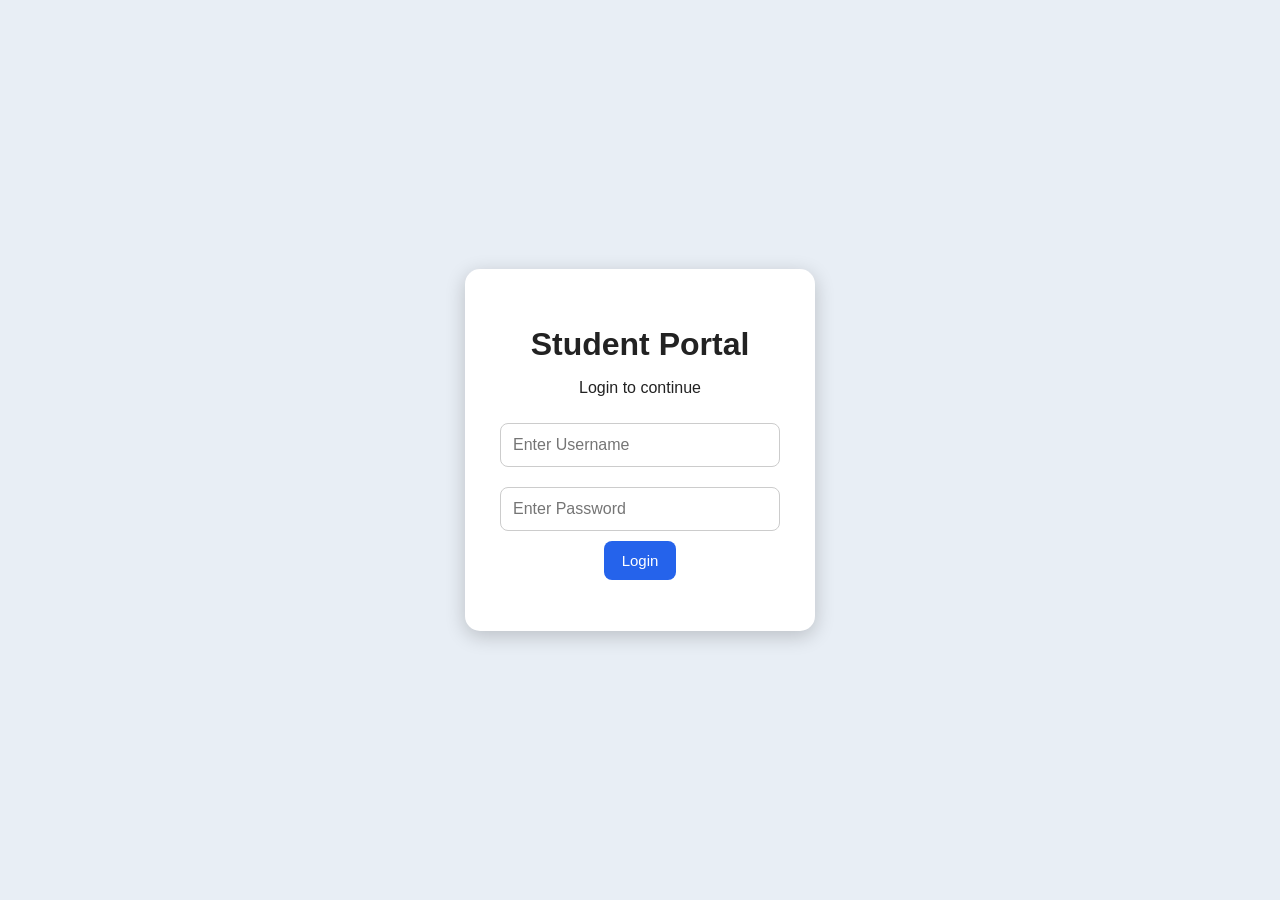
==== index.html @ 2d9725c1 "Create student portal structure" ====
<!DOCTYPE html>
<html>
<head>
    <title>Student Portal - Login</title>
    <link rel="stylesheet" href="style.css">
</head>

<body class="login-body">

    <div class="login-box">

        <h1>Student Portal</h1>
        <p>Login to continue</p>

        <input type="text" id="username" placeholder="Enter Username">

        <input type="password" id="password" placeholder="Enter Password">

        <button id="loginBtn">Login</button>

        <p id="message"></p>

    </div>

    <script src="script.js"></script>

</body>
</html>
---- style.css ----
* {
    box-sizing: border-box;
}

body {
    margin: 0;
    font-family: Arial, sans-serif;
    background-color: #f4f6f8;
    color: #222;
}


/* LOGIN PAGE */

.login-body {
    height: 100vh;

    display: flex;
    justify-content: center;
    align-items: center;

    background-color: #e8eef5;
}


.login-box {
    width: 350px;

    padding: 35px;

    background-color: white;

    border-radius: 15px;

    box-shadow: 0 5px 20px rgba(0, 0, 0, 0.2);

    text-align: center;
}


.login-box h1 {
    margin-bottom: 10px;
}


.login-box input {
    width: 100%;

    padding: 12px;

    margin: 10px 0;

    border: 1px solid #ccc;

    border-radius: 8px;

    font-size: 16px;
}


button {
    padding: 11px 18px;

    border: none;

    border-radius: 8px;

    background-color: #2563eb;

    color: white;

    cursor: pointer;

    font-size: 15px;
}


button:hover {
    background-color: #1d4ed8;
}


#message {
    margin-top: 15px;
    font-weight: bold;
}


/* HEADER */

header {
    position: sticky;

    top: 0;

    z-index: 10;

    background-color: #2563eb;

    color: white;

    padding: 20px 40px;

    display: flex;

    justify-content: space-between;

    align-items: center;
}


header h1 {
    margin: 0;
}


.top-buttons {
    display: flex;
    gap: 10px;
}


/* MAIN */

main {
    padding: 30px;
}


/* CARDS */

.cards {
    display: flex;

    justify-content: space-around;

    gap: 20px;

    margin-bottom: 30px;
}


.card {
    background-color: white;

    width: 30%;

    padding: 25px;

    border-radius: 12px;

    box-shadow: 0 3px 10px rgba(0, 0, 0, 0.15);

    text-align: center;
}


.card h2 {
    margin-top: 0;
}


/* TOP STUDENT */

.top-student {
    position: relative;

    background-color: white;

    padding: 25px;

    margin-bottom: 25px;

    border-radius: 12px;

    box-shadow: 0 3px 10px rgba(0, 0, 0, 0.15);
}


.top-student h2 {
    margin-top: 0;
}


/* TABLE */

.student-section {
    background-color: white;

    padding: 25px;

    border-radius: 12px;

    box-shadow: 0 3px 10px rgba(0, 0, 0, 0.15);
}


table {
    width: 100%;

    border-collapse: collapse;

    margin-top: 20px;
}


th,
td {
    padding: 14px;

    border: 1px solid #ddd;

    text-align: center;
}


th {
    background-color: #2563eb;

    color: white;
}


tr:hover {
    background-color: #eef4ff;
}


/* DARK MODE */

.dark-mode {
    background-color: #18181b;

    color: white;
}


.dark-mode .card,
.dark-mode .top-student,
.dark-mode .student-section {
    background-color: #27272a;

    color: white;
}


.dark-mode tr:hover {
    background-color: #3f3f46;
}
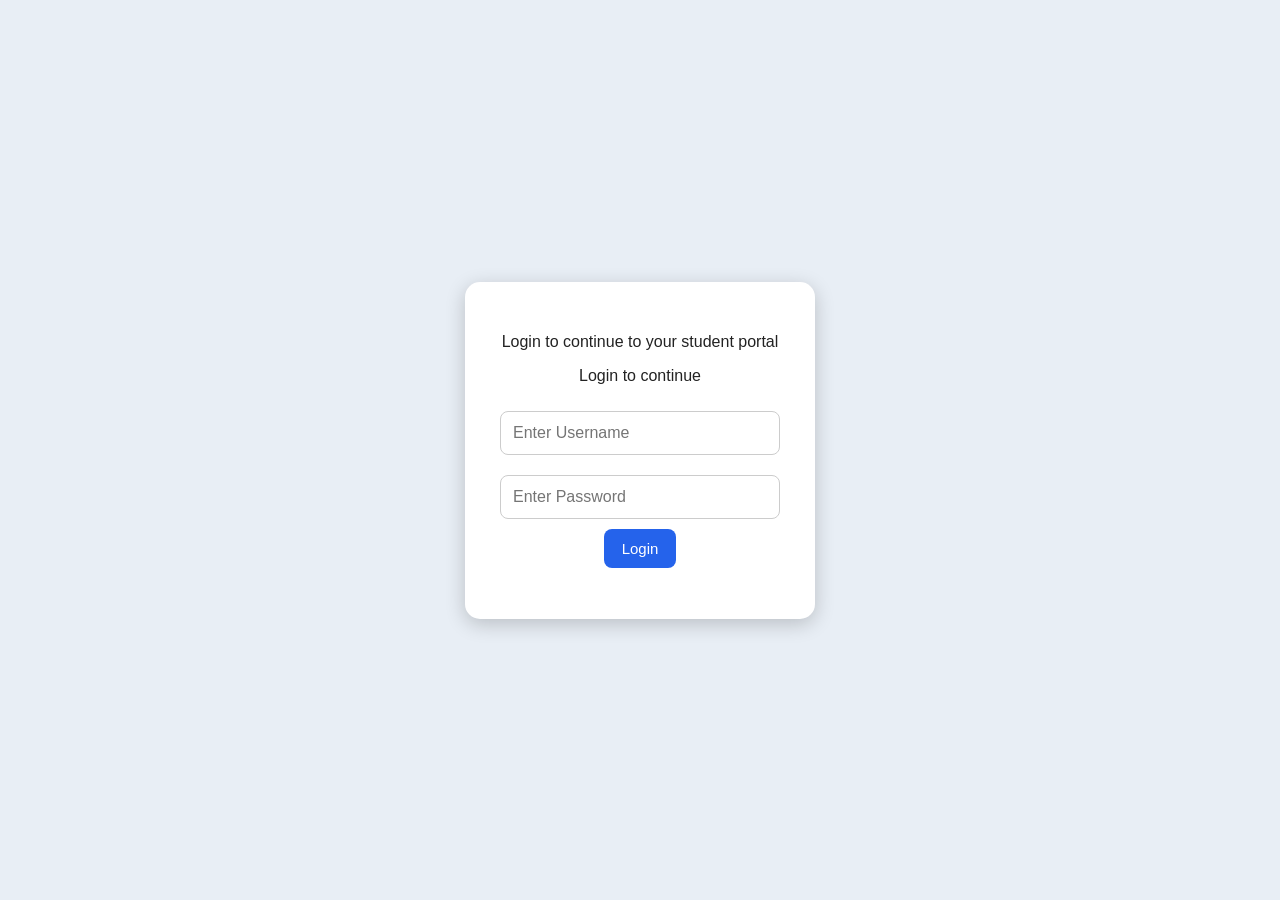
==== commit 31b4d368: "Improve login page message" ====
--- a/index.html
+++ b/index.html
@@ -9,7 +9,7 @@
 
     <div class="login-box">
 
-        <h1>Student Portal</h1>
+        <p>Login to continue to your student portal</p>
         <p>Login to continue</p>
 
         <input type="text" id="username" placeholder="Enter Username">
